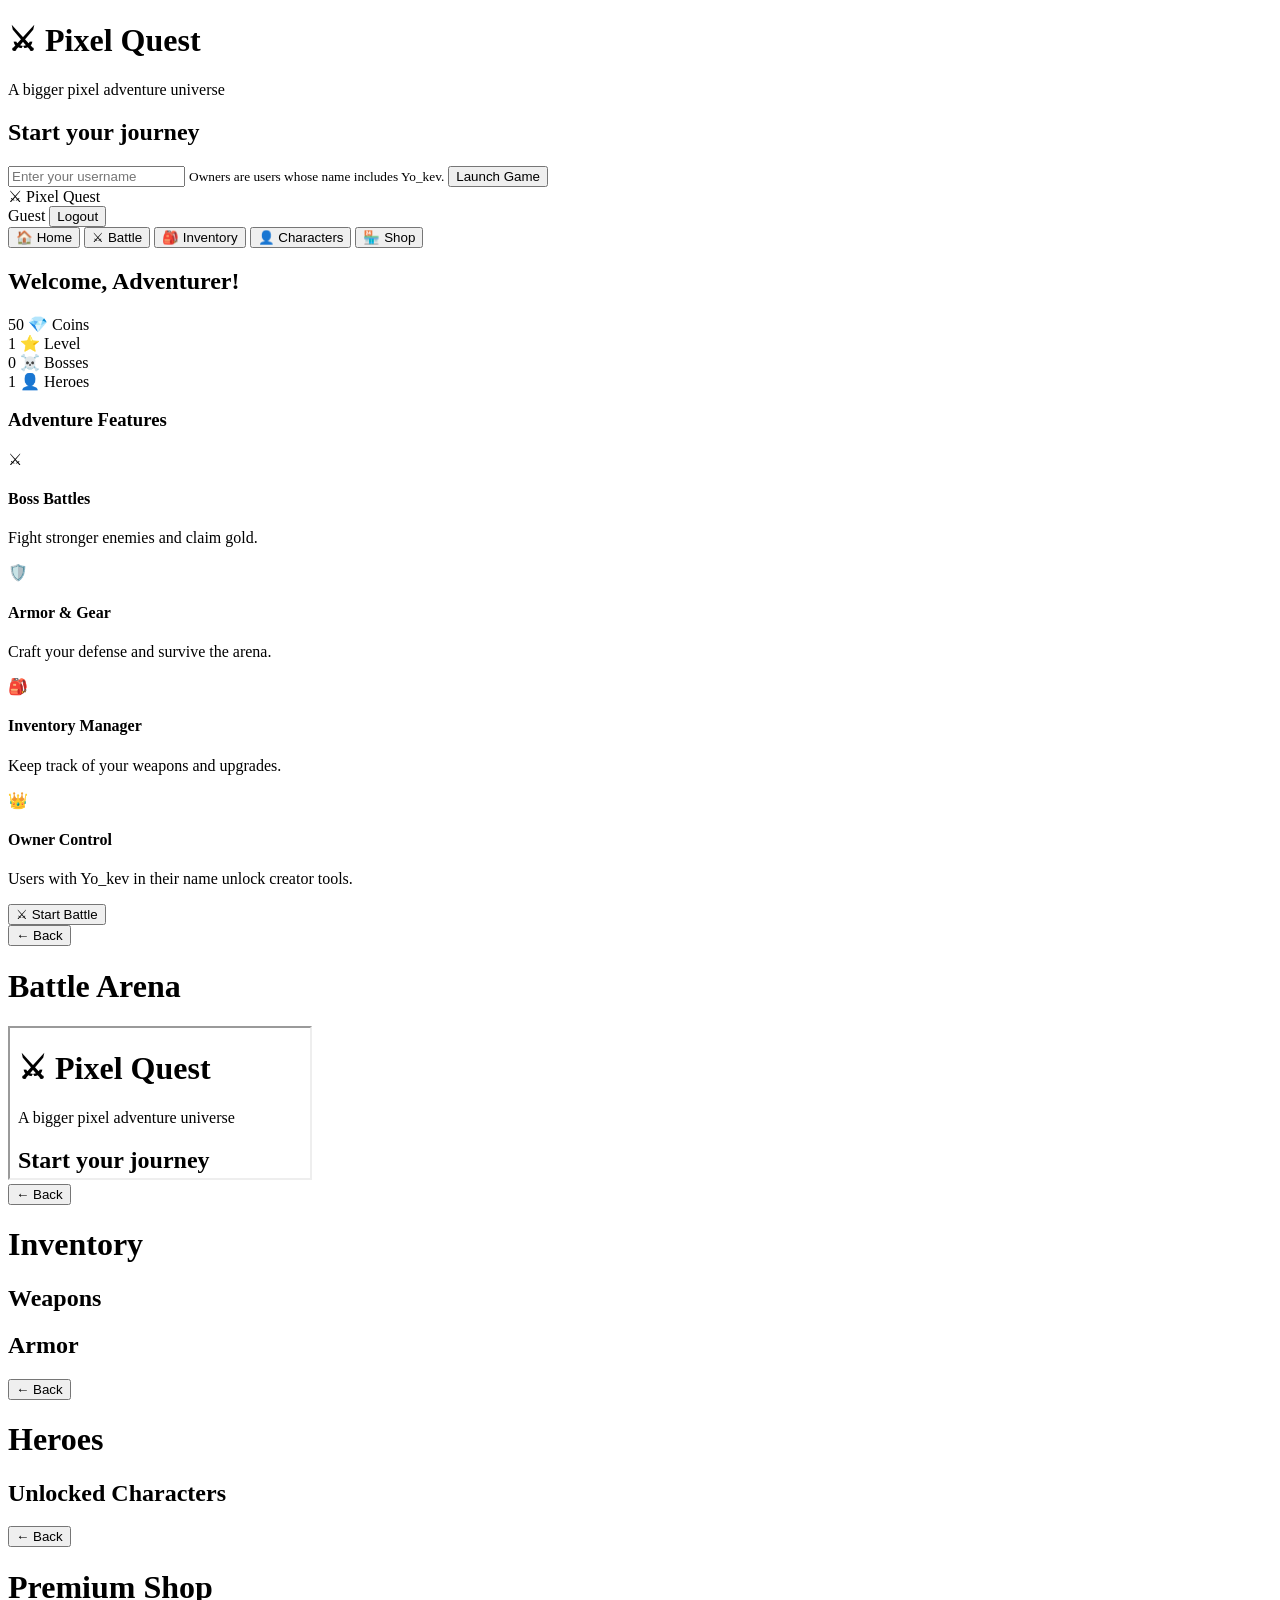
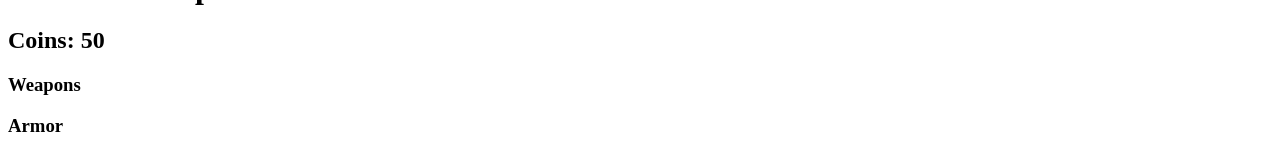
==== game.html @ 90105f54 "Upgrade the game into a bigger browser RPG with home page, inventory, characters, shop, and owner-ba" ====
<!doctype html>
<html>
<head>
  <meta charset="UTF-8">
  <meta name="viewport" content="width=device-width, initial-scale=1">
  <title>Pixel Quest - Home</title>
  <link rel="stylesheet" href="style.css">
</head>
<body>
  <div id="authScreen" class="screen active">
    <div class="auth-panel">
      <div class="brand-block">
        <h1>⚔ Pixel Quest</h1>
        <p class="tagline">A bigger pixel adventure universe</p>
      </div>

      <div class="auth-card">
        <h2>Start your journey</h2>
        <input id="usernameInput" type="text" placeholder="Enter your username" maxlength="30">
        <small>Owners are users whose name includes Yo_kev.</small>
        <button class="btn btn-primary" onclick="authenticate()">Launch Game</button>
      </div>
    </div>
  </div>

  <div id="homeScreen" class="screen">
    <header class="topbar">
      <div class="brand-mini">⚔ Pixel Quest</div>
      <div class="user-panel">
        <span id="currentUserLabel">Guest</span>
        <button class="btn btn-small btn-secondary" onclick="logout()">Logout</button>
      </div>
    </header>

    <nav class="nav">
      <button class="nav-btn active" onclick="showScreen('homeScreen')">🏠 Home</button>
      <button class="nav-btn" onclick="showScreen('gameScreen')">⚔ Battle</button>
      <button class="nav-btn" onclick="showScreen('inventoryScreen')">🎒 Inventory</button>
      <button class="nav-btn" onclick="showScreen('charactersScreen')">👤 Characters</button>
      <button class="nav-btn" onclick="showScreen('shopScreen')">🏪 Shop</button>
    </nav>

    <main class="page-content">
      <section class="welcome-panel panel">
        <h2>Welcome, <span id="playerName">Adventurer</span>!</h2>
        <div class="stats-grid">
          <div class="stat-card">
            <span class="stat-value" id="homeCoins">50</span>
            <span class="stat-label">💎 Coins</span>
          </div>
          <div class="stat-card">
            <span class="stat-value" id="homeLevel">1</span>
            <span class="stat-label">⭐ Level</span>
          </div>
          <div class="stat-card">
            <span class="stat-value" id="homeBossesDefeated">0</span>
            <span class="stat-label">☠️ Bosses</span>
          </div>
          <div class="stat-card">
            <span class="stat-value" id="homeCharactersOwned">1</span>
            <span class="stat-label">👤 Heroes</span>
          </div>
        </div>
      </section>

      <section class="panel">
        <h3>Adventure Features</h3>
        <div class="feature-grid">
          <article class="feature-box">
            <div class="feature-icon">⚔</div>
            <h4>Boss Battles</h4>
            <p>Fight stronger enemies and claim gold.</p>
          </article>
          <article class="feature-box">
            <div class="feature-icon">🛡️</div>
            <h4>Armor & Gear</h4>
            <p>Craft your defense and survive the arena.</p>
          </article>
          <article class="feature-box">
            <div class="feature-icon">🎒</div>
            <h4>Inventory Manager</h4>
            <p>Keep track of your weapons and upgrades.</p>
          </article>
          <article class="feature-box">
            <div class="feature-icon">👑</div>
            <h4>Owner Control</h4>
            <p>Users with Yo_kev in their name unlock creator tools.</p>
          </article>
        </div>
      </section>

      <div class="action-row">
        <button class="btn btn-primary large" onclick="showScreen('gameScreen')">⚔ Start Battle</button>
      </div>
    </main>
  </div>

  <div id="gameScreen" class="screen">
    <div class="section-header">
      <button class="btn btn-secondary" onclick="showScreen('homeScreen')">← Back</button>
      <h1>Battle Arena</h1>
    </div>
    <iframe src="game.html" title="Game Arena" class="game-frame"></iframe>
  </div>

  <div id="inventoryScreen" class="screen">
    <div class="section-header">
      <button class="btn btn-secondary" onclick="showScreen('homeScreen')">← Back</button>
      <h1>Inventory</h1>
    </div>

    <main class="page-content narrow-content">
      <section class="panel">
        <h2>Weapons</h2>
        <div id="weaponsList" class="item-grid"></div>
      </section>

      <section class="panel">
        <h2>Armor</h2>
        <div id="armorList" class="item-grid"></div>
      </section>
    </main>
  </div>

  <div id="charactersScreen" class="screen">
    <div class="section-header">
      <button class="btn btn-secondary" onclick="showScreen('homeScreen')">← Back</button>
      <h1>Heroes</h1>
    </div>

    <main class="page-content narrow-content">
      <section class="panel">
        <h2>Unlocked Characters</h2>
        <div id="charactersList" class="character-grid"></div>
      </section>

      <section id="ownerSection" class="panel owner-panel" style="display: none;">
        <h2>Owner Tools</h2>
        <p>Create your own hero for the world.</p>
        <button class="btn btn-primary" onclick="showAddCharacterForm()">Create Character</button>

        <div id="addCharacterForm" class="add-character" style="display: none;">
          <h3>Add New Hero</h3>
          <input id="newCharName" type="text" placeholder="Name" maxlength="20">
          <input id="newCharEmoji" type="text" placeholder="Emoji" maxlength="3">
          <input id="newCharHealth" type="number" min="50" max="300" value="120">
          <textarea id="newCharDesc" rows="3" placeholder="Short description"></textarea>
          <div class="inline-actions">
            <button class="btn btn-primary" onclick="addCharacter()">Save</button>
            <button class="btn btn-secondary" onclick="hideAddCharacterForm()">Cancel</button>
          </div>
        </div>
      </section>
    </main>
  </div>

  <div id="shopScreen" class="screen">
    <div class="section-header">
      <button class="btn btn-secondary" onclick="showScreen('homeScreen')">← Back</button>
      <h1>Premium Shop</h1>
    </div>

    <main class="page-content narrow-content">
      <section class="panel shop-panel">
        <h2>Coins: <span id="shopCoins">50</span></h2>

        <div class="shop-section">
          <h3>Weapons</h3>
          <div id="shopWeapons" class="item-grid"></div>
        </div>

        <div class="shop-section">
          <h3>Armor</h3>
          <div id="shopArmor" class="item-grid"></div>
        </div>
      </section>
    </main>
  </div>

  <script src="data.js"></script>
  <script src="app.js"></script>
</body>
</html>
---- style.css ----
# PixelCharacterGame

A bigger pixel adventure game with a home hub, inventory, battle arena, shop, unlockable characters, and owner-only creator tools.

## Features

- Home screen with player dashboard
- Inventory for weapons and armor
- Character collection with unlockable heroes
- Shop for upgrades
- Boss battle arena
- Owner access for users whose username includes Yo_kev

## Run locally

Open `index.html` in a browser.

## Owner rule

The owner is the user whose account name includes `Yo_kev` during sign-up. That user can create custom characters from the Characters screen.

## Notes

This version is built for browser play and local progress storage in the browser.

## Project files

- `index.html` - landing redirect
- `home.html` - main menu and app shell
- `game.html` - playable battle arena
- `data.js` - core game data and state helpers
- `app.js` - UI logic and progress management
- `style.css` - interface styling
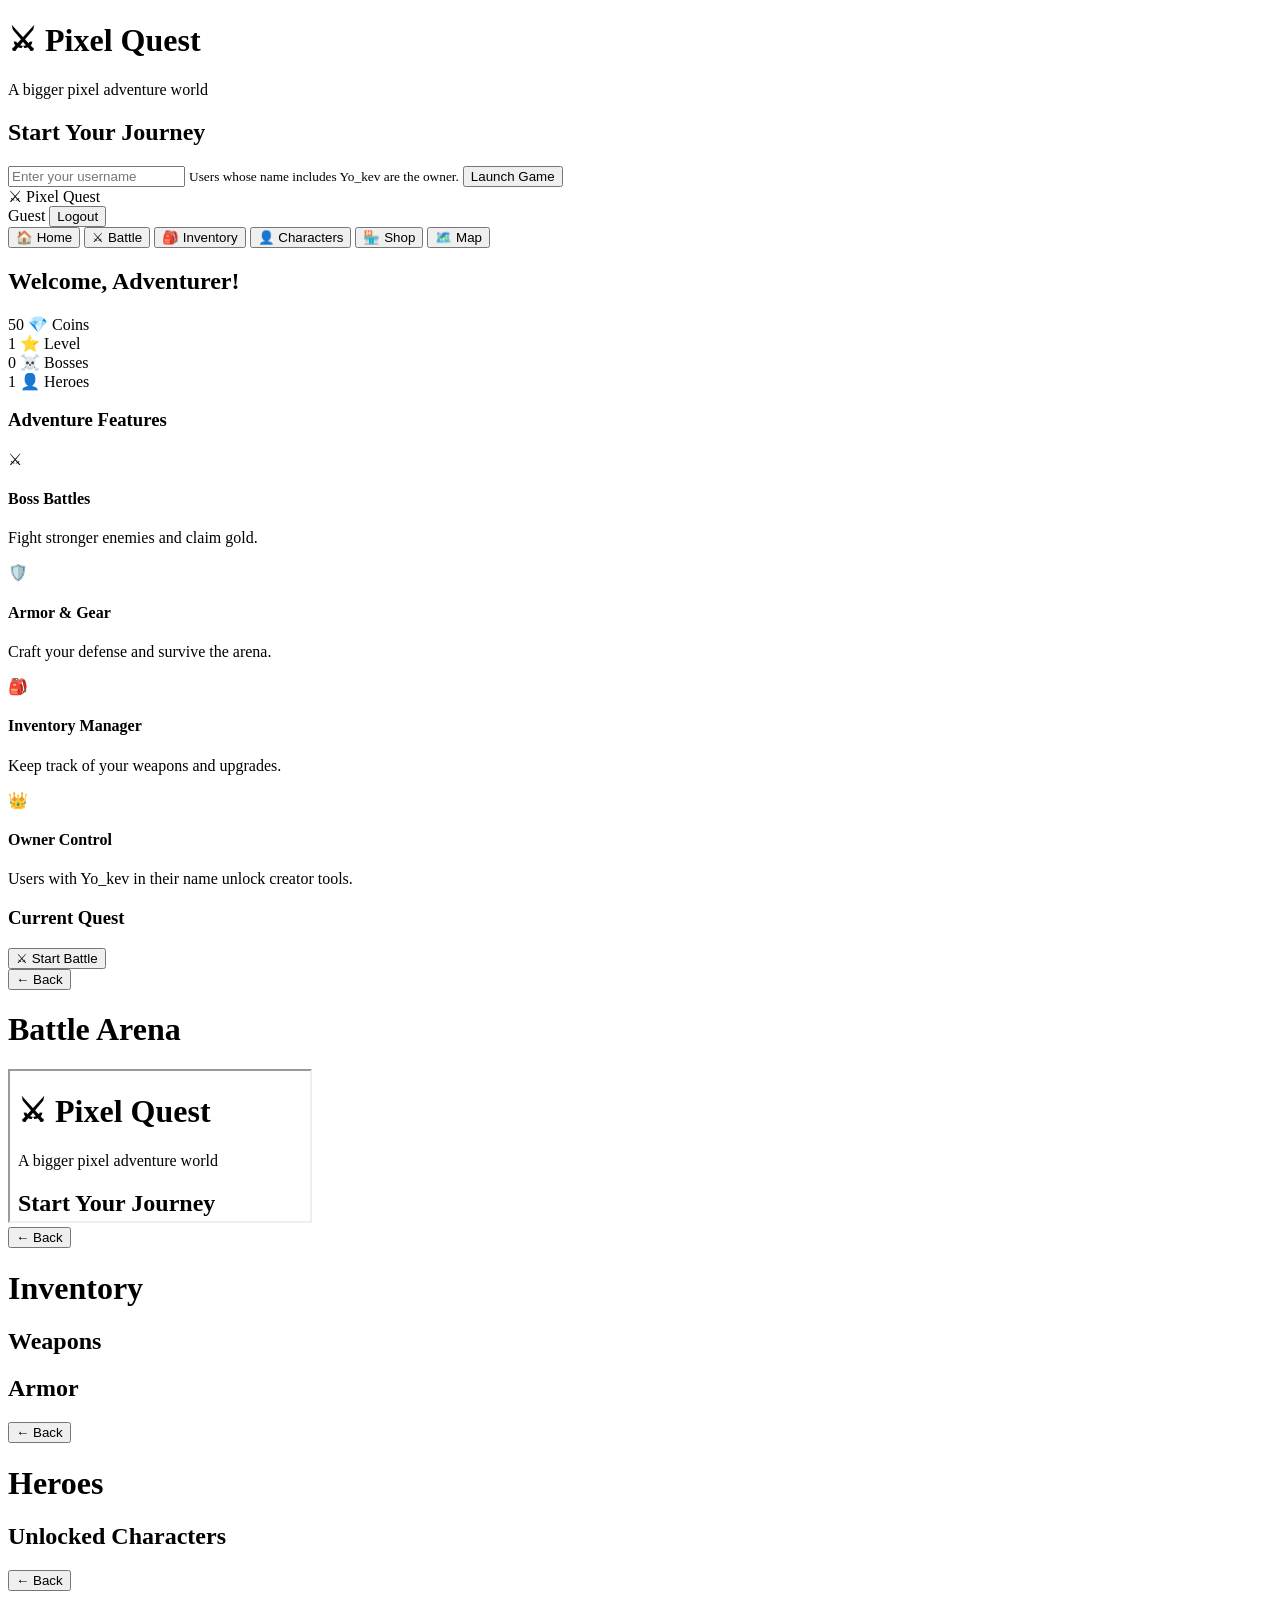
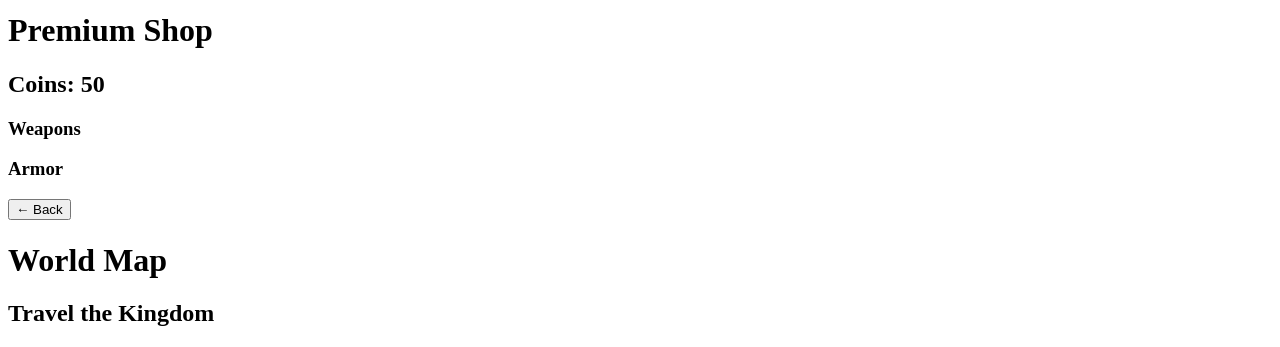
==== commit 0639cb1d: "Add a third major upgrade with world map, multiple levels, and persistent progress plus smoother gam" ====
--- a/game.html
+++ b/game.html
@@ -11,13 +11,13 @@
     <div class="auth-panel">
       <div class="brand-block">
         <h1>⚔ Pixel Quest</h1>
-        <p class="tagline">A bigger pixel adventure universe</p>
+        <p class="tagline">A bigger pixel adventure world</p>
       </div>
 
       <div class="auth-card">
-        <h2>Start your journey</h2>
+        <h2>Start Your Journey</h2>
         <input id="usernameInput" type="text" placeholder="Enter your username" maxlength="30">
-        <small>Owners are users whose name includes Yo_kev.</small>
+        <small>Users whose name includes Yo_kev are the owner.</small>
         <button class="btn btn-primary" onclick="authenticate()">Launch Game</button>
       </div>
     </div>
@@ -38,6 +38,7 @@
       <button class="nav-btn" onclick="showScreen('inventoryScreen')">🎒 Inventory</button>
       <button class="nav-btn" onclick="showScreen('charactersScreen')">👤 Characters</button>
       <button class="nav-btn" onclick="showScreen('shopScreen')">🏪 Shop</button>
+      <button class="nav-btn" onclick="showScreen('mapScreen')">🗺️ Map</button>
     </nav>
 
     <main class="page-content">
@@ -87,6 +88,11 @@
             <p>Users with Yo_kev in their name unlock creator tools.</p>
           </article>
         </div>
+      </section>
+
+      <section class="panel quest-panel">
+        <h3>Current Quest</h3>
+        <div id="questList"></div>
       </section>
 
       <div class="action-row">
@@ -177,6 +183,20 @@
     </main>
   </div>
 
+  <div id="mapScreen" class="screen">
+    <div class="section-header">
+      <button class="btn btn-secondary" onclick="showScreen('homeScreen')">← Back</button>
+      <h1>World Map</h1>
+    </div>
+
+    <main class="page-content narrow-content">
+      <section class="panel">
+        <h2>Travel the Kingdom</h2>
+        <div id="mapList" class="map-grid"></div>
+      </section>
+    </main>
+  </div>
+
   <script src="data.js"></script>
   <script src="app.js"></script>
 </body>
--- a/style.css
+++ b/style.css
@@ -1,382 +1,334 @@
-# PixelCharacterGame
-
-A bigger pixel adventure game with a home hub, inventory, battle arena, shop, unlockable characters, and owner-only creator tools.
-
-## Features
-
-- Home screen with player dashboard
-- Inventory for weapons and armor
-- Character collection with unlockable heroes
-- Shop for upgrades
-- Boss battle arena
-- Owner access for users whose username includes Yo_kev
-
-## Run locally
-
-Open `index.html` in a browser.
-
-## Owner rule
-
-The owner is the user whose account name includes `Yo_kev` during sign-up. That user can create custom characters from the Characters screen.
-
-## Notes
-
-This version is built for browser play and local progress storage in the browser.
-
-## Project files
-
-- `index.html` - landing redirect
-- `home.html` - main menu and app shell
-- `game.html` - playable battle arena
-- `data.js` - core game data and state helpers
-- `app.js` - UI logic and progress management
-- `style.css` - interface styling
-
-
-
-
-
-
-
-
-
-
-
-
-
-
-
-
-
-
-
-
-
-
-
-
-
-
-
-
-
-
-
-
-
-
-
-
-
-
-
-
-
-
-
-
-
-
-
-
-
-
-
-
-
-
-
-
-
-
-
-
-
-
-
-
-
-
-
-
-
-
-
-
-
-
-
-
-
-
-
-
-
-
-
-
-
-
-
-
-
-
-
-
-
-
-
-
-
-
-
-
-
-
-
-
-
-
-
-
-
-
-
-
-
-
-
-
-
-
-
-
-
-
-
-
-
-
-
-
-
-
-
-
-
-
-
-
-
-
-
-
-
-
-
-
-
-
-
-
-
-
-
-
-
-
-
-
-
-
-
-
-
-
-
-
-
-
-
-
-
-
-
-
-
-
-
-
-
-
-
-
-
-
-
-
-
-
-
-
-
-
-
-
-
-
-
-
-
-
-
-
-
-
-
-
-
-
-
-
-
-
-
-
-
-
-
-
-
-
-
-
-
-
-
-
-
-
-
-
-
-
-
-
-
-
-
-
-
-
-
-
-
-
-
-
-
-
-
-
-
-
-
-
-
-
-
-
-
-
-
-
-
-
-
-
-
-
-
-
-
-
-
-
-
-
-
-
-
-
-
-
-
-
-
-
-
-
-
-
-
-
-
-
-
-
-
-
-
-
-
-
-
-
-
-
-
-
-
-
-
-
-
-
-
-
-
-
-
-
-
-
-
-
-
-
-
-
-
-
-
-
-
-
-
-
-
-
-
-
-
-
-
-
-
-
-
-
-
-
-
+const appState = loadProgress();
+
+function setScreenVisibility() {
+  const screens = document.querySelectorAll('.screen');
+  screens.forEach((screen) => screen.classList.remove('active'));
+
+  if (appState.username) {
+    document.getElementById('homeScreen')?.classList.add('active');
+  } else {
+    document.getElementById('authScreen')?.classList.add('active');
+  }
+}
+
+function showScreen(screenId) {
+  const screens = document.querySelectorAll('.screen');
+  screens.forEach((screen) => screen.classList.remove('active'));
+  const target = document.getElementById(screenId);
+  if (target) target.classList.add('active');
+
+  document.querySelectorAll('.nav-btn').forEach((btn) => btn.classList.remove('active'));
+  const match = Array.from(document.querySelectorAll('.nav-btn')).find((btn) => btn.textContent.toLowerCase().includes(screenId.replace('Screen', '').replace('home', 'home')));
+  if (match) match.classList.add('active');
+}
+
+function renderHomeStats() {
+  const coinsEl = document.getElementById('homeCoins');
+  const levelEl = document.getElementById('homeLevel');
+  const bossEl = document.getElementById('homeBossesDefeated');
+  const heroEl = document.getElementById('homeCharactersOwned');
+  const nameEl = document.getElementById('playerName');
+  const userLabel = document.getElementById('currentUserLabel');
+
+  if (coinsEl) coinsEl.textContent = appState.coins;
+  if (levelEl) levelEl.textContent = appState.level;
+  if (bossEl) bossEl.textContent = appState.bossesDefeated;
+  if (heroEl) heroEl.textContent = appState.characters.length;
+  if (nameEl) nameEl.textContent = appState.username || 'Adventurer';
+  if (userLabel) userLabel.textContent = appState.username || 'Guest';
+}
+
+function renderQuestList() {
+  const container = document.getElementById('questList');
+  if (!container) return;
+
+  container.innerHTML = QUESTS.map((quest, index) => `
+    <div class="quest-item ${index === 0 ? 'highlight' : ''}">
+      <span>✦</span>
+      <p>${quest}</p>
+    </div>
+  `).join('');
+}
+
+function renderMapList() {
+  const container = document.getElementById('mapList');
+  if (!container) return;
+
+  container.innerHTML = REGIONS.map((region, index) => `
+    <div class="map-card ${index < appState.level ? 'active' : ''}">
+      <h3>${region.name}</h3>
+      <p class="difficulty">${region.difficulty}</p>
+      <p>${region.description}</p>
+      <small>Reward: ${region.reward}</small>
+    </div>
+  `).join('');
+}
+
+function renderInventory() {
+  const weaponList = document.getElementById('weaponsList');
+  const armorList = document.getElementById('armorList');
+
+  if (weaponList) {
+    weaponList.innerHTML = WEAPONS.map((item) => {
+      const selected = appState.weaponIndex === item.id;
+      const owned = item.unlocked || appState.weaponIndex === item.id;
+      return `
+        <div class="item-card ${selected ? 'selected' : ''}">
+          <div class="item-header">
+            <h3>${item.name}</h3>
+            <span class="rarity">${item.rarity}</span>
+          </div>
+          <p>Damage: ${item.damage}</p>
+          <p>Cost: ${item.cost} coins</p>
+          <button class="btn ${owned ? 'btn-secondary' : 'btn-primary'}" onclick="buyWeapon(${item.id})">
+            ${selected ? 'Equipped' : owned ? 'Equip' : 'Buy'}
+          </button>
+        </div>
+      `;
+    }).join('');
+  }
+
+  if (armorList) {
+    armorList.innerHTML = ARMOR.map((item) => {
+      const selected = appState.armorIndex === item.id;
+      const owned = item.unlocked || appState.armorIndex === item.id;
+      return `
+        <div class="item-card ${selected ? 'selected' : ''}">
+          <div class="item-header">
+            <h3>${item.name}</h3>
+            <span class="rarity">${item.rarity}</span>
+          </div>
+          <p>Block: ${item.block}</p>
+          <p>Cost: ${item.cost} coins</p>
+          <button class="btn ${owned ? 'btn-secondary' : 'btn-primary'}" onclick="buyArmor(${item.id})">
+            ${selected ? 'Equipped' : owned ? 'Equip' : 'Buy'}
+          </button>
+        </div>
+      `;
+    }).join('');
+  }
+}
+
+function renderShop() {
+  const shopWeapons = document.getElementById('shopWeapons');
+  const shopArmor = document.getElementById('shopArmor');
+  const shopCoins = document.getElementById('shopCoins');
+
+  if (shopCoins) shopCoins.textContent = appState.coins;
+
+  if (shopWeapons) {
+    shopWeapons.innerHTML = WEAPONS.map((item) => {
+      const owned = item.unlocked || appState.weaponIndex === item.id;
+      return `
+        <div class="item-card">
+          <h3>${item.name}</h3>
+          <p>Damage: ${item.damage}</p>
+          <p>Cost: ${item.cost}</p>
+          <button class="btn ${owned ? 'btn-secondary' : 'btn-primary'}" onclick="buyWeapon(${item.id})">
+            ${owned ? 'Owned' : 'Buy'}
+          </button>
+        </div>
+      `;
+    }).join('');
+  }
+
+  if (shopArmor) {
+    shopArmor.innerHTML = ARMOR.map((item) => {
+      const owned = item.unlocked || appState.armorIndex === item.id;
+      return `
+        <div class="item-card">
+          <h3>${item.name}</h3>
+          <p>Block: ${item.block}</p>
+          <p>Cost: ${item.cost}</p>
+          <button class="btn ${owned ? 'btn-secondary' : 'btn-primary'}" onclick="buyArmor(${item.id})">
+            ${owned ? 'Owned' : 'Buy'}
+          </button>
+        </div>
+      `;
+    }).join('');
+  }
+}
+
+function renderCharacters() {
+  const charactersList = document.getElementById('charactersList');
+  const ownerSection = document.getElementById('ownerSection');
+
+  if (charactersList) {
+    charactersList.innerHTML = appState.characters.map((character, index) => {
+      const selected = appState.selectedCharacter === index;
+      return `
+        <div class="character-card ${selected ? 'selected' : ''}">
+          <div class="character-emoji">${character.emoji}</div>
+          <h3>${character.name}</h3>
+          <p>${character.description}</p>
+          <div class="inline-actions">
+            <button class="btn ${selected ? 'btn-secondary' : 'btn-primary'}" onclick="selectCharacter(${index})">
+              ${selected ? 'Selected' : 'Select'}
+            </button>
+          </div>
+        </div>
+      `;
+    }).join('');
+  }
+
+  if (ownerSection) {
+    ownerSection.style.display = appState.isOwner ? 'block' : 'none';
+  }
+}
+
+function authenticate() {
+  const usernameInput = document.getElementById('usernameInput');
+  const username = (usernameInput?.value || '').trim();
+
+  if (!username) {
+    alert('Please enter a username.');
+    return;
+  }
+
+  appState.username = username;
+  appState.isOwner = isOwnerUsername(username);
+  saveProgress(appState);
+
+  renderHomeStats();
+  renderInventory();
+  renderShop();
+  renderCharacters();
+  renderMapList();
+  renderQuestList();
+  showScreen('homeScreen');
+}
+
+function logout() {
+  appState.username = '';
+  appState.isOwner = false;
+  saveProgress(appState);
+  document.getElementById('usernameInput').value = '';
+  document.getElementById('authScreen')?.classList.add('active');
+  document.getElementById('homeScreen')?.classList.remove('active');
+  document.getElementById('gameScreen')?.classList.remove('active');
+  document.getElementById('inventoryScreen')?.classList.remove('active');
+  document.getElementById('charactersScreen')?.classList.remove('active');
+  document.getElementById('shopScreen')?.classList.remove('active');
+  document.getElementById('mapScreen')?.classList.remove('active');
+}
+
+function buyWeapon(index) {
+  const item = WEAPONS[index];
+  if (!item) return;
+
+  if (appState.weaponIndex === index) {
+    appState.weaponIndex = index;
+    saveProgress(appState);
+    renderInventory();
+    renderShop();
+    return;
+  }
+
+  if (item.cost <= appState.coins) {
+    appState.coins -= item.cost;
+    appState.weaponIndex = index;
+    item.unlocked = true;
+    saveProgress(appState);
+    renderHomeStats();
+    renderInventory();
+    renderShop();
+  } else {
+    alert(`You need ${item.cost - appState.coins} more coins`);
+  }
+}
+
+function buyArmor(index) {
+  const item = ARMOR[index];
+  if (!item) return;
+
+  if (appState.armorIndex === index) {
+    appState.armorIndex = index;
+    saveProgress(appState);
+    renderInventory();
+    renderShop();
+    return;
+  }
+
+  if (item.cost <= appState.coins) {
+    appState.coins -= item.cost;
+    appState.armorIndex = index;
+    item.unlocked = true;
+    saveProgress(appState);
+    renderHomeStats();
+    renderInventory();
+    renderShop();
+  } else {
+    alert(`You need ${item.cost - appState.coins} more coins`);
+  }
+}
+
+function selectCharacter(index) {
+  appState.selectedCharacter = index;
+  saveProgress(appState);
+  renderCharacters();
+}
+
+function showAddCharacterForm() {
+  const form = document.getElementById('addCharacterForm');
+  if (form) form.style.display = 'block';
+}
+
+function hideAddCharacterForm() {
+  const form = document.getElementById('addCharacterForm');
+  if (form) form.style.display = 'none';
+}
+
+function addCharacter() {
+  if (!appState.isOwner) {
+    alert('Only the owner can add characters.');
+    return;
+  }
+
+  const nameInput = document.getElementById('newCharName');
+  const emojiInput = document.getElementById('newCharEmoji');
+  const healthInput = document.getElementById('newCharHealth');
+  const descInput = document.getElementById('newCharDesc');
+
+  const name = (nameInput?.value || '').trim();
+  const emoji = (emojiInput?.value || '').trim() || '⚔️';
+  const health = Number(healthInput?.value || 100);
+  const description = (descInput?.value || '').trim() || 'A new hero created by the owner.';
+
+  if (!name) {
+    alert('Character name is required.');
+    return;
+  }
+
+  const newCharacter = {
+    id: Date.now(),
+    name,
+    emoji,
+    health,
+    description,
+    unlocked: true,
+    isDefault: false
+  };
+
+  appState.characters.push(newCharacter);
+  appState.customCharacters.push(newCharacter);
+  saveProgress(appState);
+  renderCharacters();
+  hideAddCharacterForm();
+}
+
+function initApp() {
+  renderHomeStats();
+  renderQuestList();
+  renderMapList();
+  renderInventory();
+  renderShop();
+  renderCharacters();
+  setScreenVisibility();
+
+  if (appState.username) {
+    document.getElementById('usernameInput').value = appState.username;
+    showScreen('homeScreen');
+  }
+}
+
+window.addEventListener('DOMContentLoaded', initApp);
